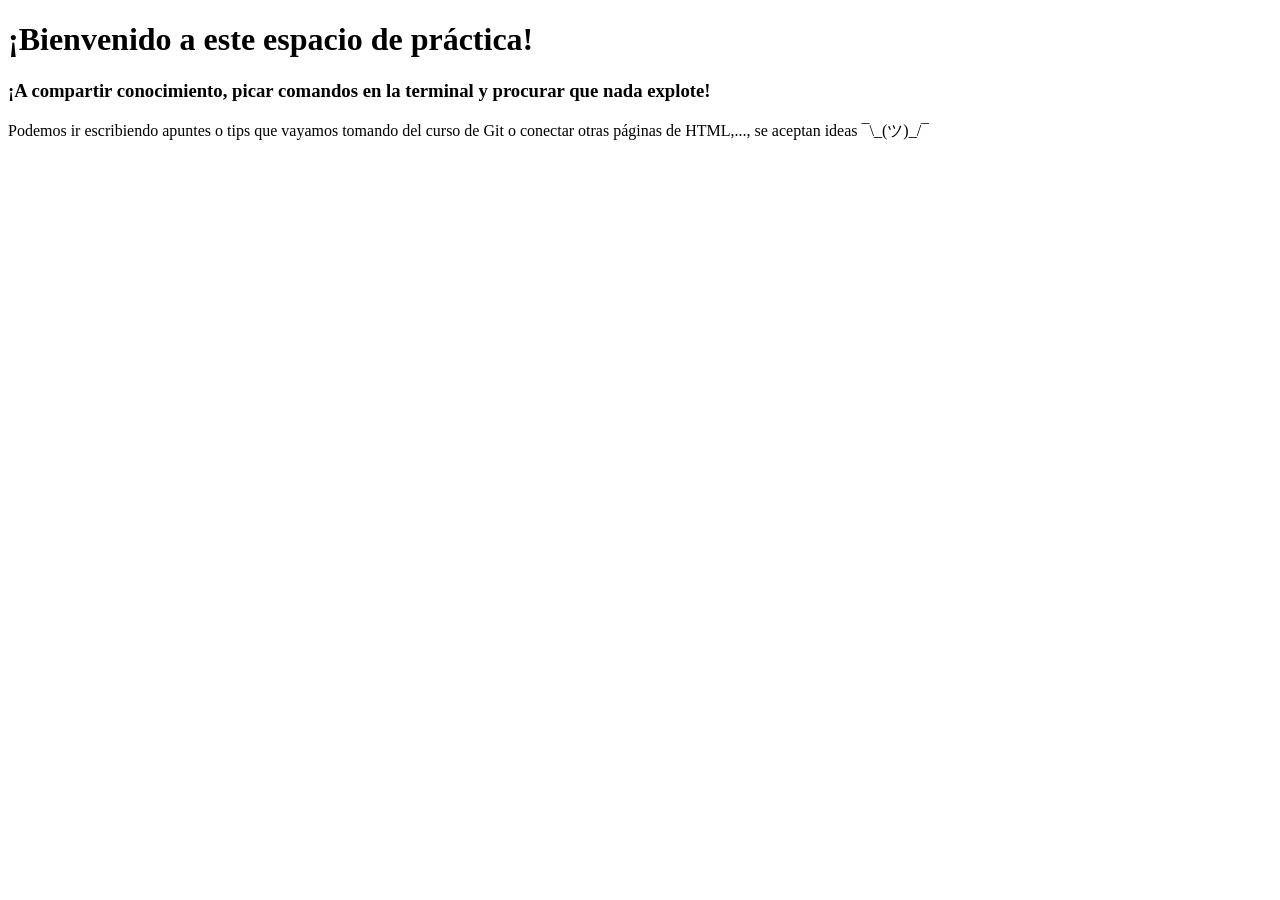
==== index.html @ 4fb6b78b "Primer commit" ====
<!DOCTYPE html>
<html lang="en">
<head>
    <meta charset="UTF-8">
    <meta name="viewport" content="width=device-width, initial-scale=1.0">
    <title>Practica en Equipo sobre Git y GitHub</title>
</head>
<body>
    <h1>¡Bienvenido a este espacio de práctica!</h1>
    <h3>
        ¡A compartir conocimiento, picar comandos en la terminal y procurar que nada explote!
    </h3>
    <p>
        Podemos ir escribiendo apuntes o tips que vayamos tomando del curso de Git o conectar otras
        páginas de HTML,..., se aceptan ideas ¯\_(ツ)_/¯
    </p>
</body>
</html>
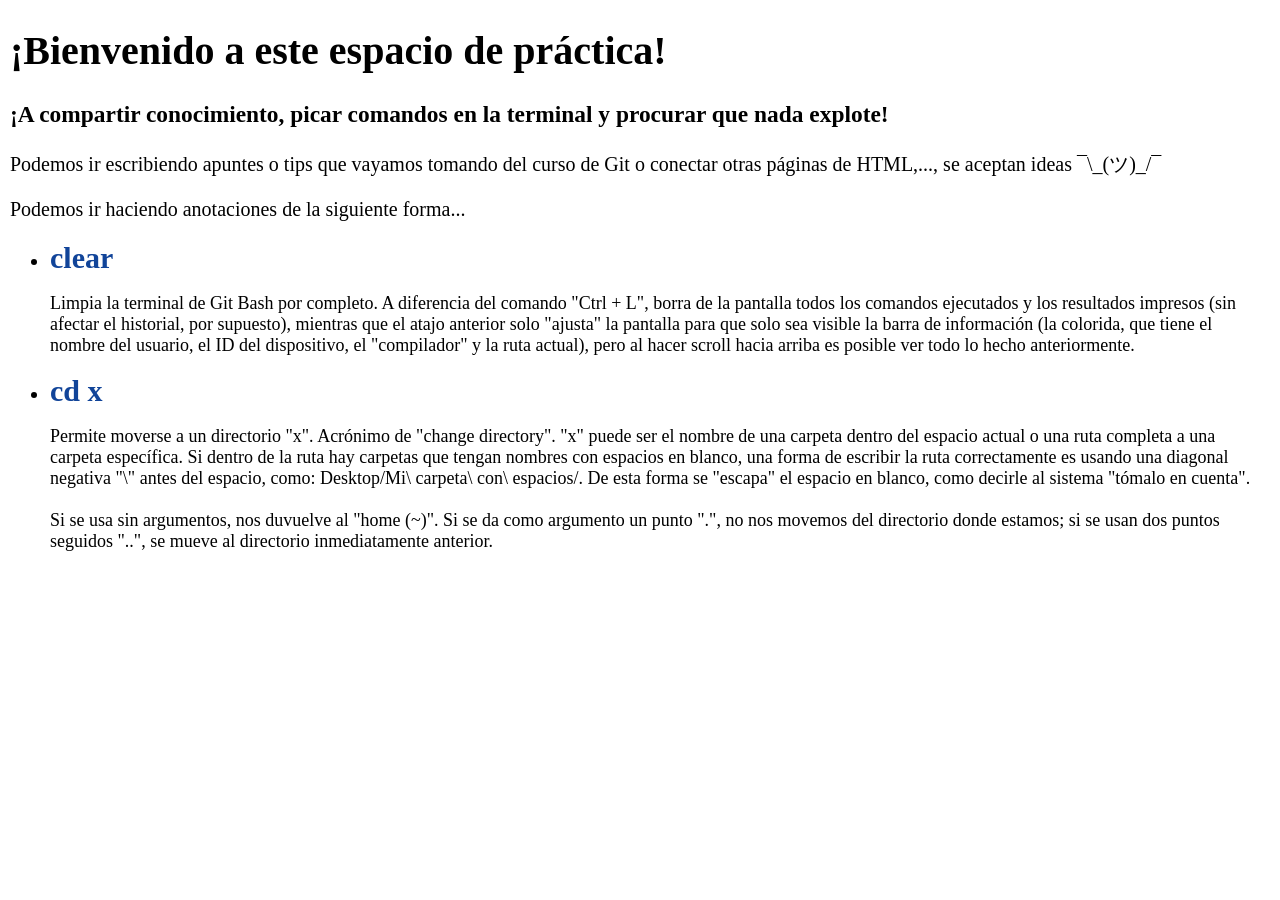
==== commit c90c35c7: "Inclusion de dos notas y estilos basicos" ====
--- a/index.html
+++ b/index.html
@@ -3,6 +3,7 @@
 <head>
     <meta charset="UTF-8">
     <meta name="viewport" content="width=device-width, initial-scale=1.0">
+    <link rel="stylesheet" href="css/estilos.css">
     <title>Practica en Equipo sobre Git y GitHub</title>
 </head>
 <body>
@@ -14,5 +15,37 @@
         Podemos ir escribiendo apuntes o tips que vayamos tomando del curso de Git o conectar otras
         páginas de HTML,..., se aceptan ideas ¯\_(ツ)_/¯
     </p>
+    <p>
+        Podemos ir haciendo anotaciones de la siguiente forma...
+    </p>
+    <ul>
+        <li>
+            <span class="comando">clear</span>
+            <p>
+                Limpia la terminal de Git Bash por completo. A diferencia del comando "Ctrl + L", 
+                borra de la pantalla todos los comandos ejecutados y los resultados impresos (sin 
+                afectar el historial, por supuesto), mientras que el atajo anterior solo "ajusta"
+                la pantalla para que solo sea visible la barra de informaci&oacute;n (la colorida,
+                que tiene el nombre del usuario, el ID del dispositivo, el "compilador" y la ruta 
+                actual), pero al hacer scroll hacia arriba es posible ver todo lo hecho anteriormente.
+            </p>
+        </li>
+        <li>
+            <span class="comando">cd x</span>
+            <p>
+                Permite moverse a un directorio "x". Acr&oacute;nimo de "change directory". 
+                "x" puede ser el nombre de una carpeta dentro del espacio actual o una ruta completa
+                a una carpeta espec&iacute;fica. Si dentro de la ruta hay carpetas que tengan nombres
+                con espacios en blanco, una forma de escribir la ruta correctamente es usando una 
+                diagonal negativa "\" antes del espacio, como: Desktop/Mi\ carpeta\ con\ espacios/. 
+                De esta forma se "escapa" el espacio en blanco, como decirle al sistema "t&oacute;malo
+                en cuenta". 
+                <br><br>
+                Si se usa sin argumentos, nos duvuelve al "home (~)". Si se da como argumento un punto ".",
+                no nos movemos del directorio donde estamos; si se usan dos puntos seguidos "..", se mueve
+                al directorio inmediatamente anterior.
+            </p>
+        </li>
+    </ul>
 </body>
 </html>
--- a/css/estilos.css
+++ b/css/estilos.css
@@ -0,0 +1,15 @@
+body {
+    margin: 10px;
+    font-family: "Times New Roman";
+    font-size: 20px;
+}
+
+li p {
+    font-size: 18px;
+}
+
+.comando {
+    font-size: 30px;
+    font-weight: bold;
+    color: #149;
+}
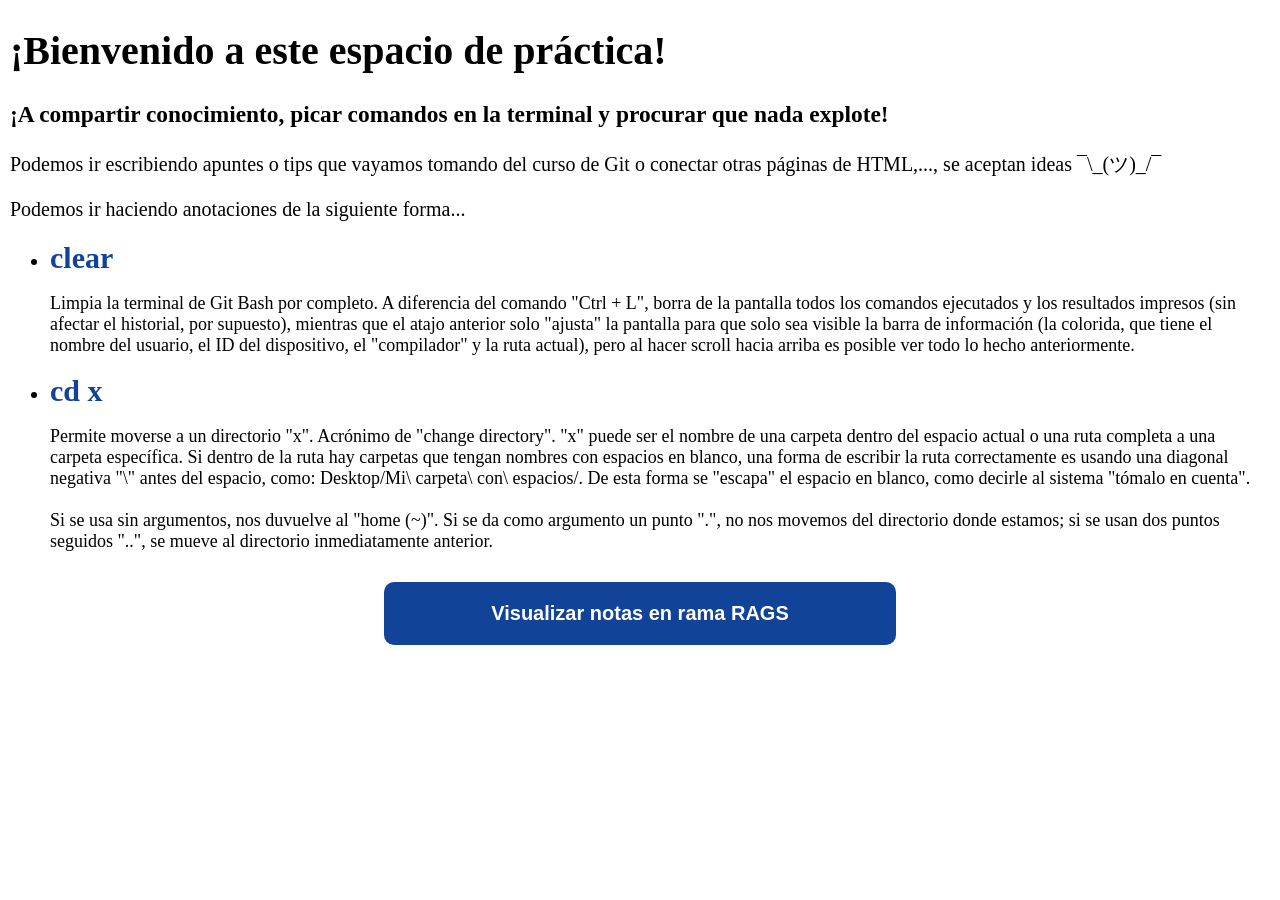
==== commit 61aa62d0: "Creacion de rama rags, nueva pagina HTML e inclusion de estilos nuevos" ====
--- a/index.html
+++ b/index.html
@@ -47,5 +47,10 @@
             </p>
         </li>
     </ul>
+    <div class="contenedor_btn">
+        <button class="btn_rags">
+            <a href="rama_rags.html">Visualizar notas en rama RAGS</a>
+        </button>
+    </div>
 </body>
 </html>
--- a/css/estilos.css
+++ b/css/estilos.css
@@ -13,3 +13,40 @@
     font-weight: bold;
     color: #149;
 }
+
+.contenedor_btn {
+    margin: auto;
+    width: 80vw;
+    padding: 10px;
+    display: flex;
+    align-items: center;
+    justify-content: center;
+    gap: 20px;
+}
+
+.btn_rags {
+    min-width: 50%;
+    min-height: 3rem;
+    border-radius: 10px;
+    border: none;
+    text-align: center;
+    background-color: #149;
+    padding: 0;
+}
+
+.btn_rags:hover {
+    background-color: #48c;
+    transition: .1s ease;
+}
+
+.btn_rags a {
+    display: inline-block;
+    text-decoration: none;
+    color: #fff;
+    font-weight: bold;
+    font-size: 20px;
+    height: 100%;
+    min-width: 100%;
+    padding: 20px;
+    box-sizing: border-box;
+}
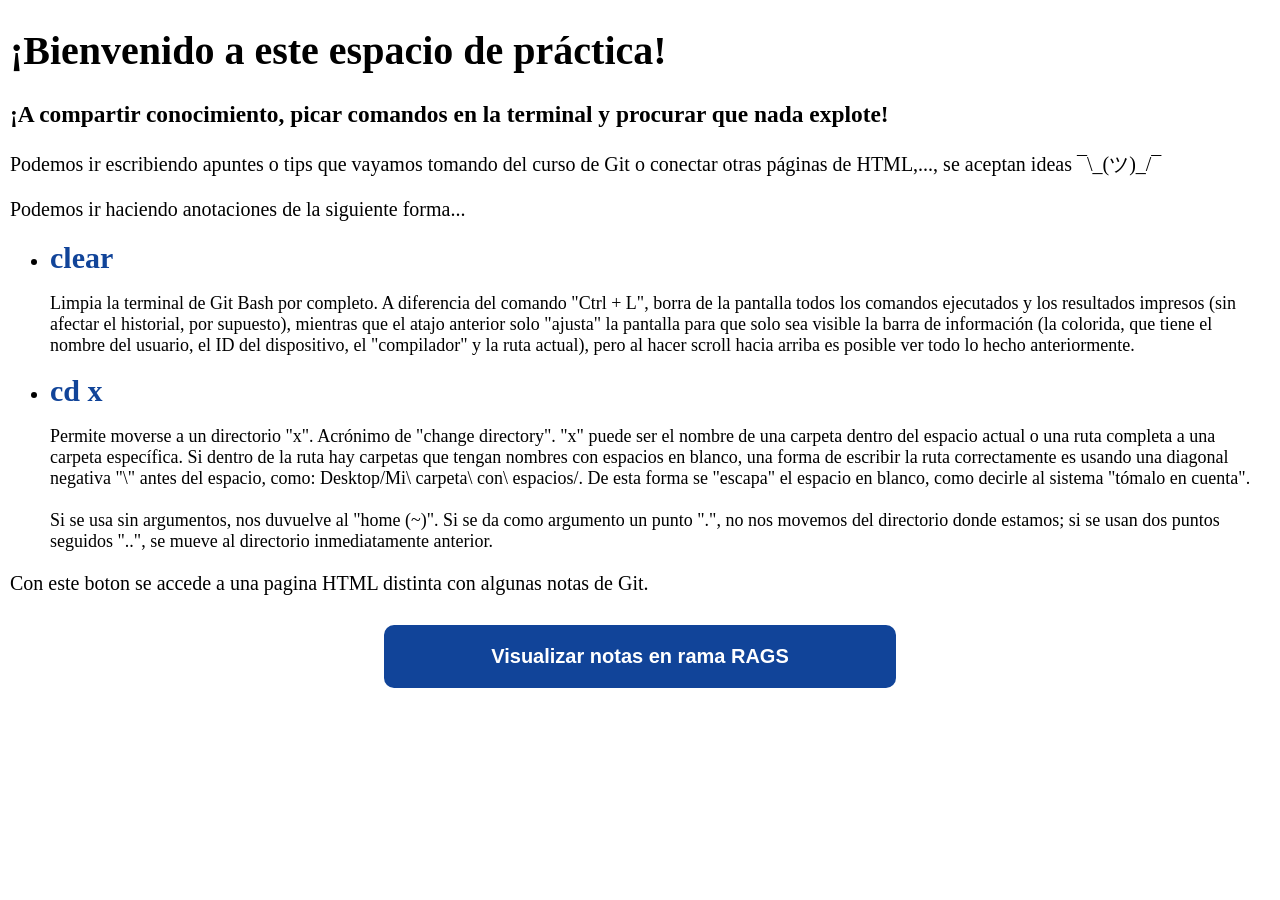
==== commit 87a1fa3b: "Un mensaje antes de los botones" ====
--- a/index.html
+++ b/index.html
@@ -47,6 +47,9 @@
             </p>
         </li>
     </ul>
+    <p>
+        Con este boton se accede a una pagina HTML distinta con algunas notas de Git.
+    </p>
     <div class="contenedor_btn">
         <button class="btn_rags">
             <a href="rama_rags.html">Visualizar notas en rama RAGS</a>
--- a/css/estilos.css
+++ b/css/estilos.css
@@ -12,6 +12,12 @@
     font-size: 30px;
     font-weight: bold;
     color: #149;
+}
+
+.tip {
+    font-size: 30px;
+    font-weight: bold;
+    color: #914;
 }
 
 .contenedor_btn {
